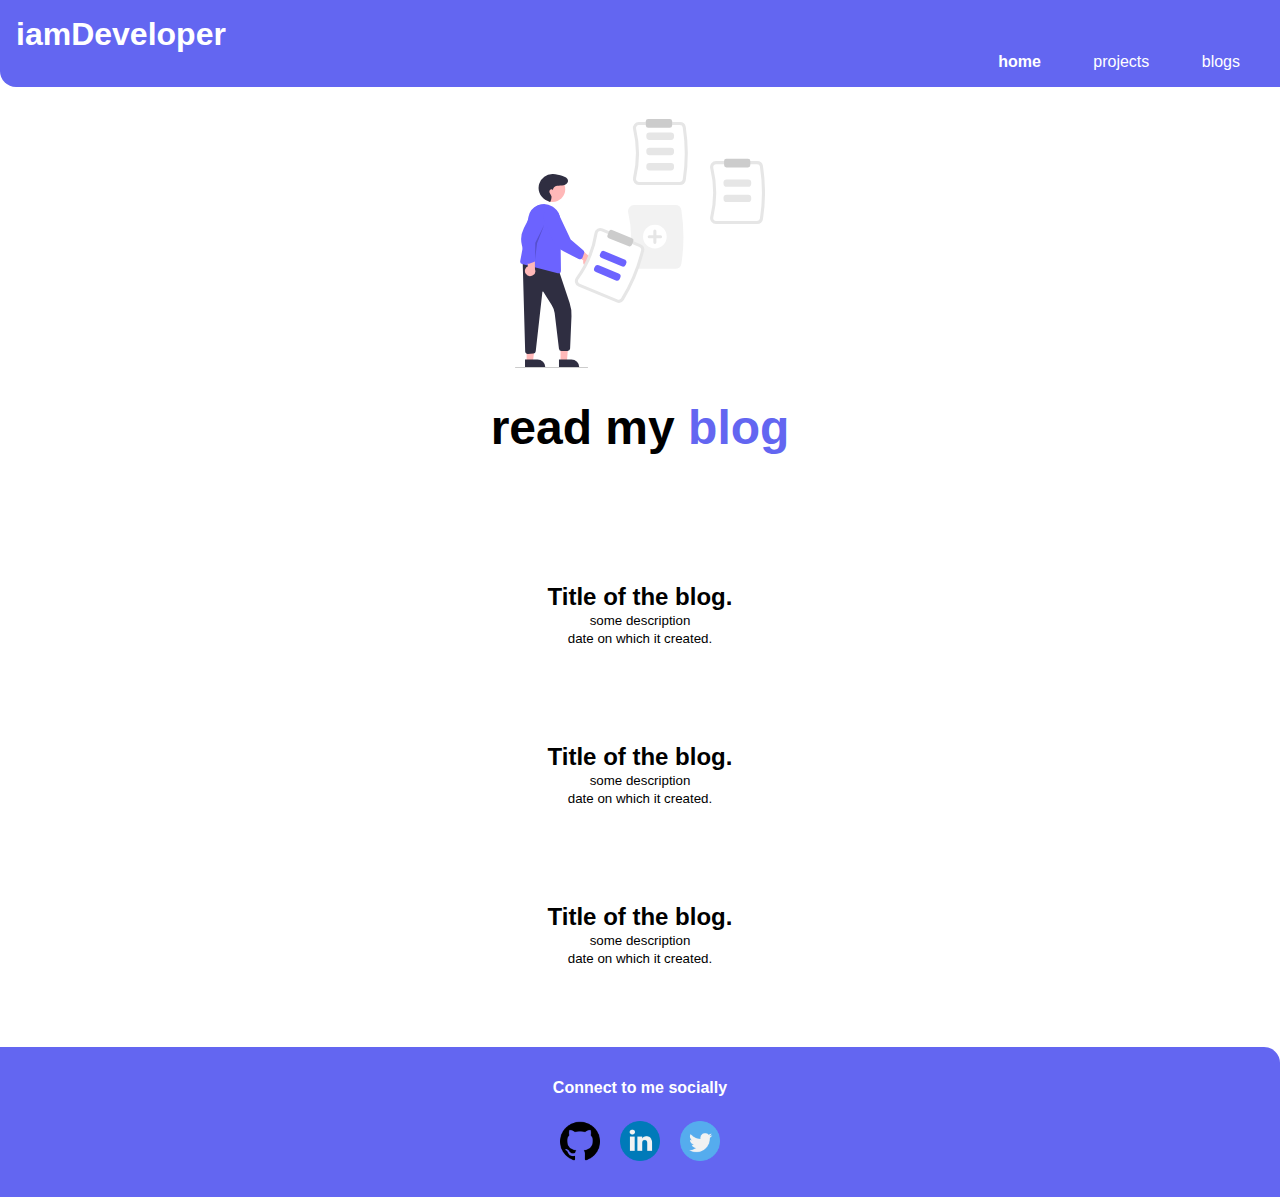
==== blog_front/index.html @ a5a2b34e "update" ====
<!DOCTYPE html>
<html lang="en">

<head>
    <meta charset="UTF-8">
    <meta http-equiv="X-UA-Compatible" content="IE=edge">
    <meta name="viewport" content="width=device-width, initial-scale=1.0">
    <title>blog | iAmCoder</title>
    <link rel="stylesheet" href="style.css">
</head>

<body>
    <!-- ***************NAVIGATION BAR*************** -->
    <nav class="navigation">
        <div class="nav-brand">iamDeveloper</div>
        <ul class="list-non-bullet nav-pills">
            <li class="list-item-inline ">
                <a class="link link-active" href="/">home</a>
            </li>
            <li class="list-item-inline">
                <a class="link" href="/">projects</a>
            </li>
            <li class="list-item-inline">
                <a class="link" href="/blog/blog.html">blogs</a>
            </li>
        </ul>

    </nav>
    <!--********************* HEADER********************* -->
    <header class="hero">
        <img class="hero-image" src="/blog_front/images/blog_list.svg" alt="">
    </header>

    <section>
        <h1 id="section-heading">read my <span style="color: #6366F1;">blog</span></h1>
    </section>
    <section class="container">
        <section class="center-container">
            <ol class="list-item">
                <li class="list">
                    <h2>Title of the blog.</h2>
                    <small>some description</small><br>
                    <small>date on which it created.</small>
                </li>
                <li class="list">
                    <h2>Title of the blog.</h2>
                    <small>some description</small><br>
                    <small>date on which it created.</small>
                </li>
                <li class="list">
                    <h2>Title of the blog.</h2>
                    <small>some description</small><br>
                    <small>date on which it created.</small>
                </li>
            </ol>
        </section>

    </section>

    <footer class="footer">
        <div class="footer-header">Connect to me socially </div>
        <ul>
            <li class="list-item-inline"><a href="https://github.com/Anonymousxya" target="_blank"><img
                        src="/images/github.png" alt="no image found"></a></li>
            <li class="list-item-inline"><a href="https://www.linkedin.com/in/varun-tripathi-29927a194/"
                    target="_blank"><img src="/images/linkedin.png" alt="no image found"></a></li>
            <li class="list-item-inline"><a href="https://twitter.com" target="_blank"><img src="/images/twitter.png"
                        alt="no image found"></a></li>
        </ul>
    </footer>
</body>

</html>
---- blog_front/style.css ----
:root{
    --primary-color: #6366F1;
    --dark-gray: #6B7280;
    --off-white: #E5E7EB;
}
*{
    margin: 0px;
    padding: 0px;
    box-sizing: border-box;
}
body{
    font-family: 'Montserrat', sans-serif;
}



.navigation{
    background-color: var(--primary-color);
    color: white;
    padding: 1rem ;
    border-bottom-left-radius: 1rem;
}
.navigation .nav-brand{
    font-weight: bolder;
    font-size: 2rem;
}
.navigation .nav-pills{
    text-align: right;
}
.navigation .link{
    color: white;
}
.navigation .link-active{
    font-weight: bold;
}

.link{
    text-decoration: none;
    padding: 0.5rem 1rem;
}


.list-non-bullet{
    list-style: none;

}
.list-item-inline{
    display: inline;
    padding: 0rem 0.5rem;
}

.hero{
    padding: 2rem;
    text-align: center;
}
.hero .hero-image{
    max-width: 250px;
    display: block;
    text-align: center;
    margin: auto;
}


#section-heading{
    text-align: center;
    font-size: xxx-large;
}
.container{
    margin-top: 3rem;
}
.center-container{
    text-align: center;
    padding: 2rem 2rem;
}
.list-item{
    list-style: none;
}
.container .center-container .list-item li{
    padding: 3rem;
}


.footer{
    background-color: var(--primary-color);
    padding: 2rem 0rem;
    text-align: center;
    color: white;
    border-top-right-radius: 1rem;
}
.footer .link{
    color: white;
}
.footer ul{
    padding-inline-start: 0px;
}
.footer-header{
    font-family: 'Ubuntu', sans-serif;
    font-weight: bold;
}
.footer ul li img{
    margin-top: 1.5rem;
    width: 40px;
    height: 40px;
}
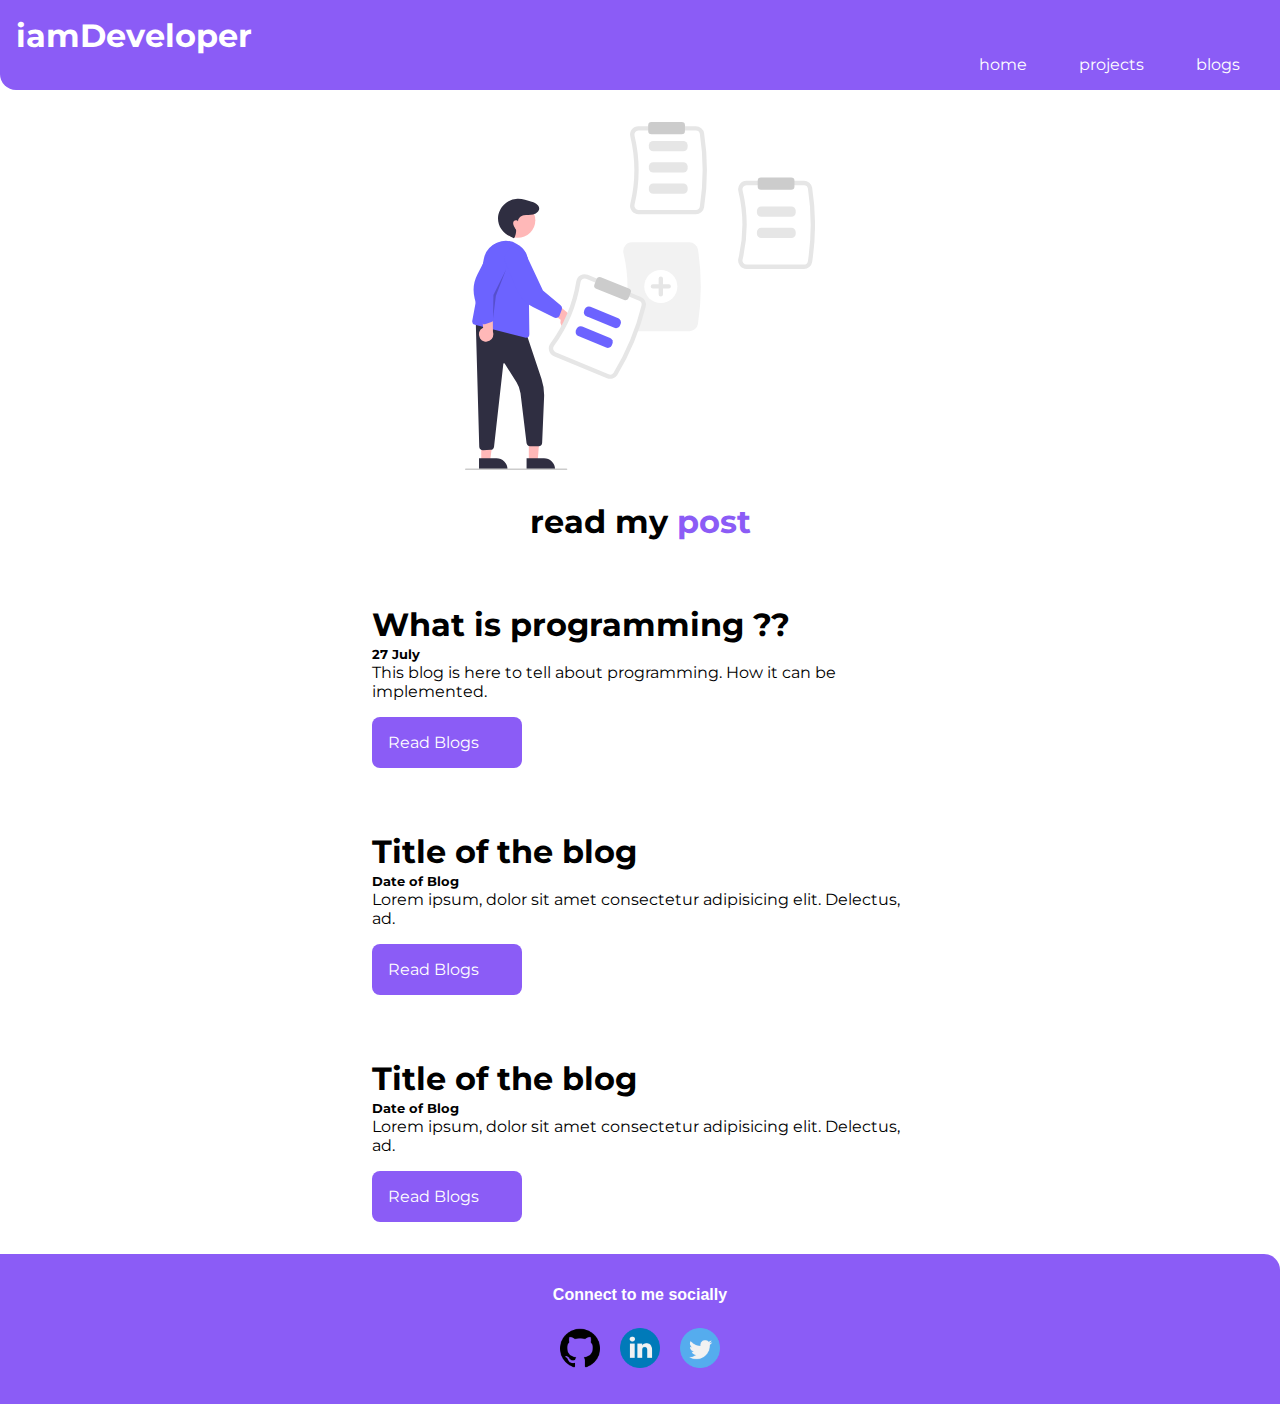
==== commit 8a432dba: "update" ====
--- a/blog_front/index.html
+++ b/blog_front/index.html
@@ -5,12 +5,12 @@
     <meta charset="UTF-8">
     <meta http-equiv="X-UA-Compatible" content="IE=edge">
     <meta name="viewport" content="width=device-width, initial-scale=1.0">
-    <title>blog | iAmCoder</title>
+    <title>blog</title>
     <link rel="stylesheet" href="style.css">
 </head>
 
 <body>
-    <!-- ***************NAVIGATION BAR*************** -->
+    <!-- ************************** NAV BAR************************-->
     <nav class="navigation">
         <div class="nav-brand">iamDeveloper</div>
         <ul class="list-non-bullet nav-pills">
@@ -26,37 +26,46 @@
         </ul>
 
     </nav>
-    <!--********************* HEADER********************* -->
+
+    <!--**************************** HEADER**************************** -->
     <header class="hero">
         <img class="hero-image" src="/blog_front/images/blog_list.svg" alt="">
+        <h1 class="hero-heading">read my <span style="color: #8B5CF6;">post</span></h1>
     </header>
 
-    <section>
-        <h1 id="section-heading">read my <span style="color: #6366F1;">blog</span></h1>
-    </section>
-    <section class="container">
-        <section class="center-container">
-            <ol class="list-item">
-                <li class="list">
-                    <h2>Title of the blog.</h2>
-                    <small>some description</small><br>
-                    <small>date on which it created.</small>
-                </li>
-                <li class="list">
-                    <h2>Title of the blog.</h2>
-                    <small>some description</small><br>
-                    <small>date on which it created.</small>
-                </li>
-                <li class="list">
-                    <h2>Title of the blog.</h2>
-                    <small>some description</small><br>
-                    <small>date on which it created.</small>
-                </li>
-            </ol>
-        </section>
+    <!-- Blog List -->
 
-    </section>
+    <ul class="list-non-bullet">
+        <li>
+            <article class="showcase-list container container-center">
+                <h1>What is programming ??</h1>
+                <small class="date">27 July</small>
+                <p>This blog is here to tell about programming. How it can be implemented. </p>
+                <a href="/blog/blog.html" class="link link-secondary">Read Blogs</a>
+            </article>
+        </li>
+    </ul>
+    <ul class="list-non-bullet">
+        <li>
+            <article class="showcase-list container container-center">
+                <h1>Title of the blog</h1>
+                <small class="date">Date of Blog</small>
+                <p>Lorem ipsum, dolor sit amet consectetur adipisicing elit. Delectus, ad.</p>
+                <a href="/" class="link link-secondary">Read Blogs</a>
+            </article>
+        </li>
+    </ul>
+    <ul class="list-non-bullet">
+        <li>
+            <article class="showcase-list container container-center">
+                <h1>Title of the blog</h1>
+                <small class="date">Date of Blog</small>
+                <p>Lorem ipsum, dolor sit amet consectetur adipisicing elit. Delectus, ad.</p>
 
+                <a href="/" class="link link-secondary">Read Blogs</a>
+            </article>
+        </li>
+    </ul>
     <footer class="footer">
         <div class="footer-header">Connect to me socially </div>
         <ul>
--- a/blog_front/style.css
+++ b/blog_front/style.css
@@ -1,5 +1,8 @@
+@import url('https://fonts.googleapis.com/css2?family=Montserrat&display=swap');
+
+/* BASIC CSS TO BE DONE AT START */
 :root{
-    --primary-color: #6366F1;
+    --primary-color: #8B5CF6;
     --dark-gray: #6B7280;
     --off-white: #E5E7EB;
 }
@@ -7,77 +10,77 @@
     margin: 0px;
     padding: 0px;
     box-sizing: border-box;
-}
-body{
     font-family: 'Montserrat', sans-serif;
 }
 
-
-
+/* NAVIGATION */
 .navigation{
     background-color: var(--primary-color);
     color: white;
     padding: 1rem ;
     border-bottom-left-radius: 1rem;
 }
-.navigation .nav-brand{
+.nav-brand{
     font-weight: bolder;
     font-size: 2rem;
 }
-.navigation .nav-pills{
+.nav-pills{
     text-align: right;
 }
-.navigation .link{
-    color: white;
-}
-.navigation .link-active{
-    font-weight: bold;
-}
-
-.link{
-    text-decoration: none;
-    padding: 0.5rem 1rem;
-}
-
-
+/* LIST */
 .list-non-bullet{
     list-style: none;
-
 }
 .list-item-inline{
     display: inline;
     padding: 0rem 0.5rem;
 }
+.date{
+    font-weight: bold;
+}
+/* LINKS */
+.link{
+    color: white;
+    text-decoration: none;
+    padding: 0.5rem 1rem;
+}
+.link-secondary{
+    background-color: #8B5CF6;
+    display: block;
+    max-width: 150px;
+    padding: 1rem;
+    border-radius: 0.5rem;
+    margin-top: 1rem;
+}
+/* HEADER */
 
 .hero{
     padding: 2rem;
     text-align: center;
 }
-.hero .hero-image{
-    max-width: 250px;
+.hero-image{
+    max-width: 350px;
     display: block;
     text-align: center;
     margin: auto;
 }
+.hero-heading{
+    padding-top: 2rem;
+    
+}
 
 
-#section-heading{
-    text-align: center;
-    font-size: xxx-large;
+.container{
+    padding: 0rem 1rem;
 }
-.container{
-    margin-top: 3rem;
+.container-center{
+    max-width: 600px;
+    margin: auto;
 }
-.center-container{
-    text-align: center;
-    padding: 2rem 2rem;
+.showcase-list{
+    padding: 2rem;
 }
-.list-item{
-    list-style: none;
-}
-.container .center-container .list-item li{
-    padding: 3rem;
-}
+
 
 
 .footer{
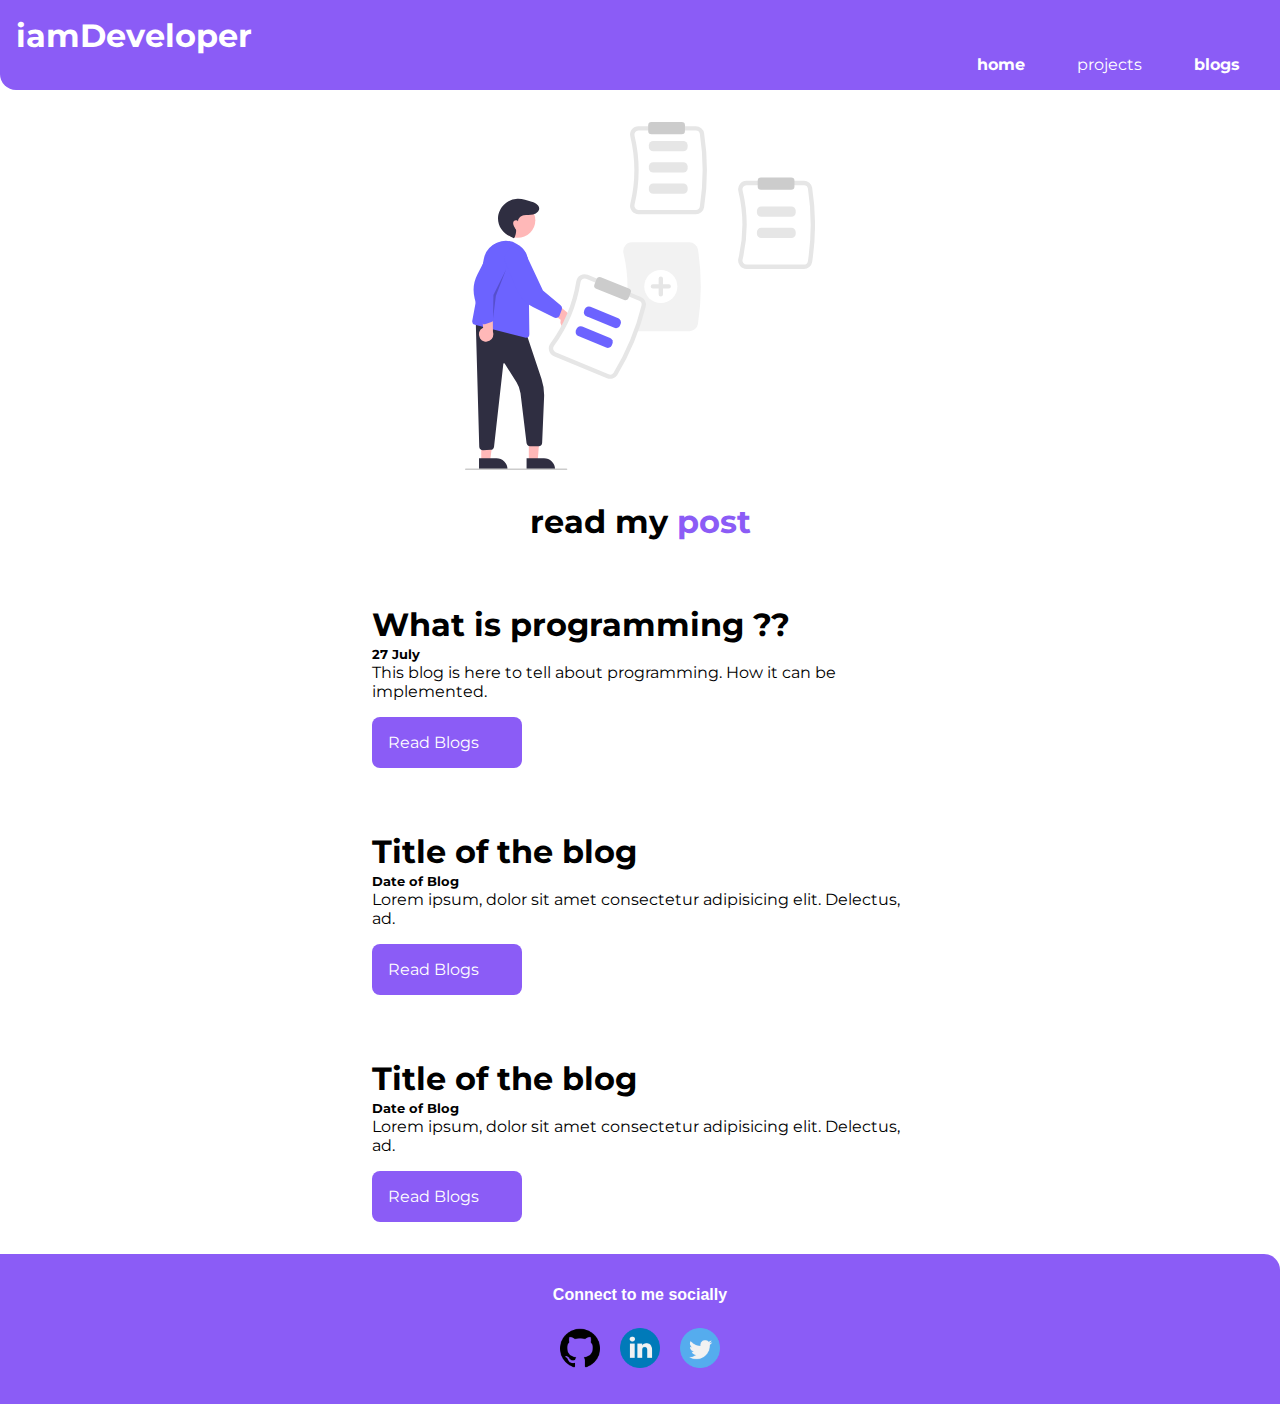
==== commit 8a709488: "update" ====
--- a/blog_front/index.html
+++ b/blog_front/index.html
@@ -21,7 +21,7 @@
                 <a class="link" href="/">projects</a>
             </li>
             <li class="list-item-inline">
-                <a class="link" href="/blog/blog.html">blogs</a>
+                <a class="link link-active" href="/blog_front/index.html">blogs</a>
             </li>
         </ul>
 
@@ -41,7 +41,7 @@
                 <h1>What is programming ??</h1>
                 <small class="date">27 July</small>
                 <p>This blog is here to tell about programming. How it can be implemented. </p>
-                <a href="/blog/blog.html" class="link link-secondary">Read Blogs</a>
+                <a href="/blog/blog.html" target="_blank" class="link link-secondary">Read Blogs</a>
             </article>
         </li>
     </ul>
--- a/blog_front/style.css
+++ b/blog_front/style.css
@@ -104,4 +104,7 @@
     margin-top: 1.5rem;
     width: 40px;
     height: 40px;
+}
+.link-active{
+    font-weight: bold;
 }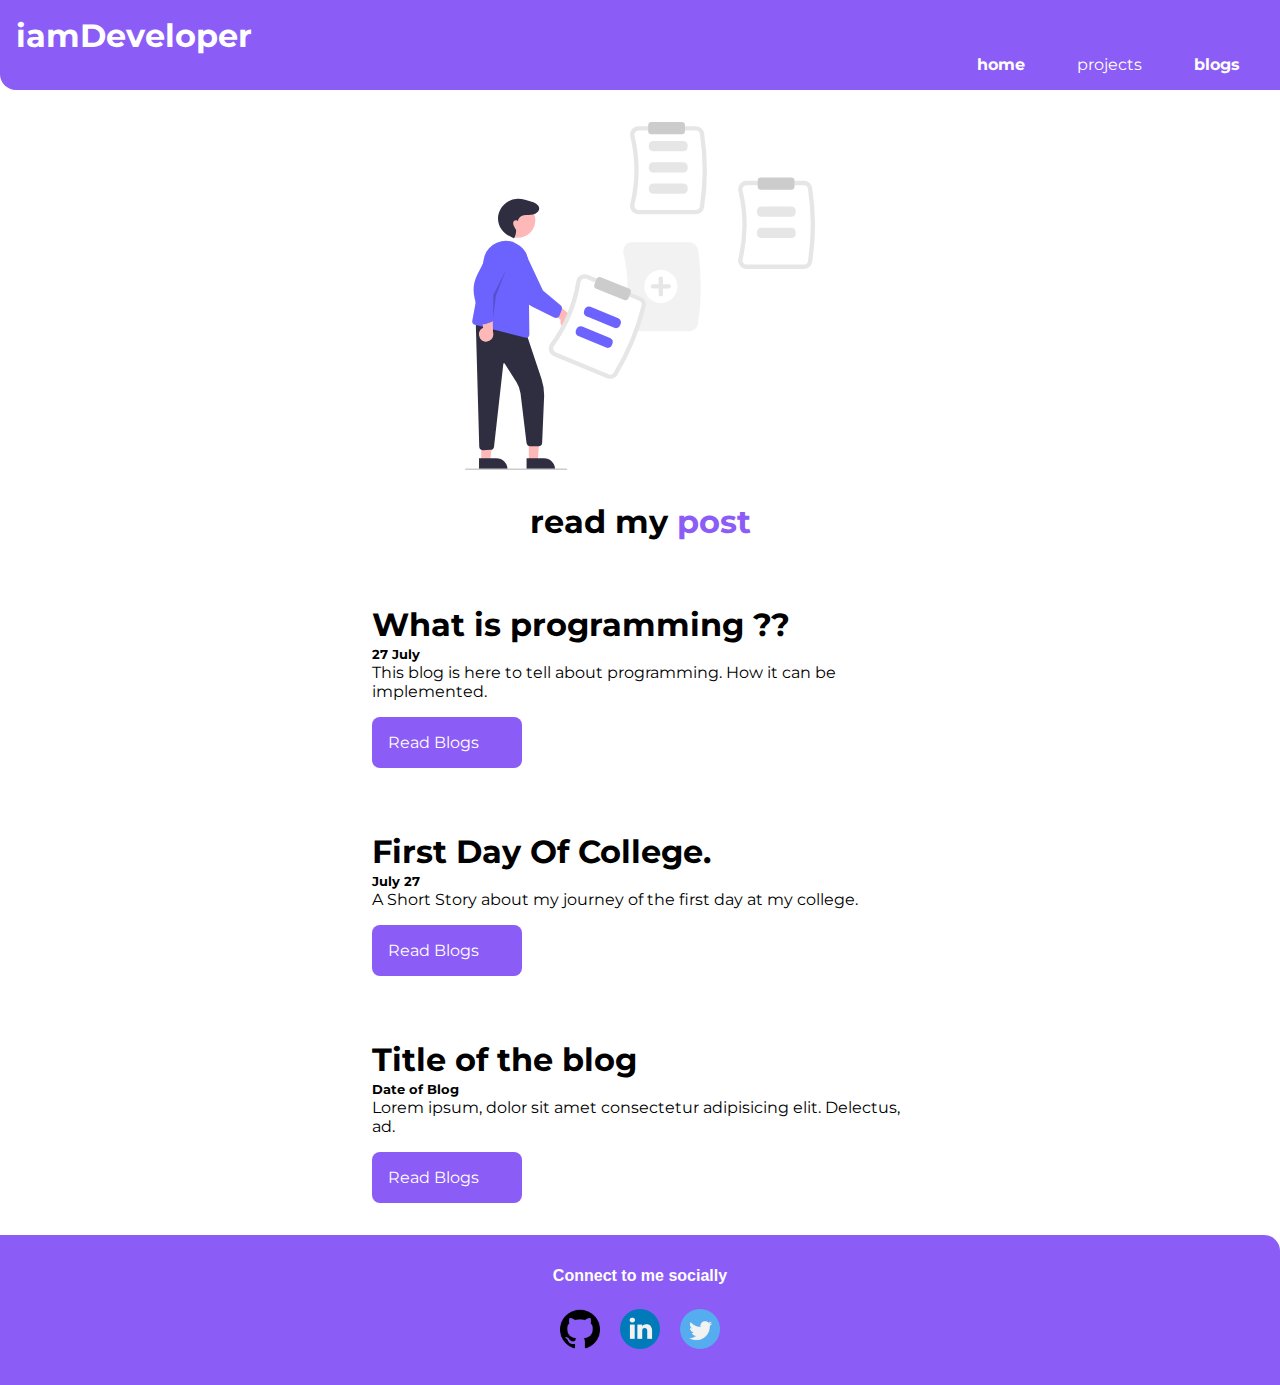
==== commit ae9a6807: "initial to next blog" ====
--- a/blog_front/index.html
+++ b/blog_front/index.html
@@ -48,10 +48,10 @@
     <ul class="list-non-bullet">
         <li>
             <article class="showcase-list container container-center">
-                <h1>Title of the blog</h1>
-                <small class="date">Date of Blog</small>
-                <p>Lorem ipsum, dolor sit amet consectetur adipisicing elit. Delectus, ad.</p>
-                <a href="/" class="link link-secondary">Read Blogs</a>
+                <h1>First Day Of College.</h1>
+                <small class="date">July 27</small>
+                <p>A Short Story about my journey of the first day at my college.</p>
+                <a href="/blog_two/index.html" class="link link-secondary">Read Blogs</a>
             </article>
         </li>
     </ul>
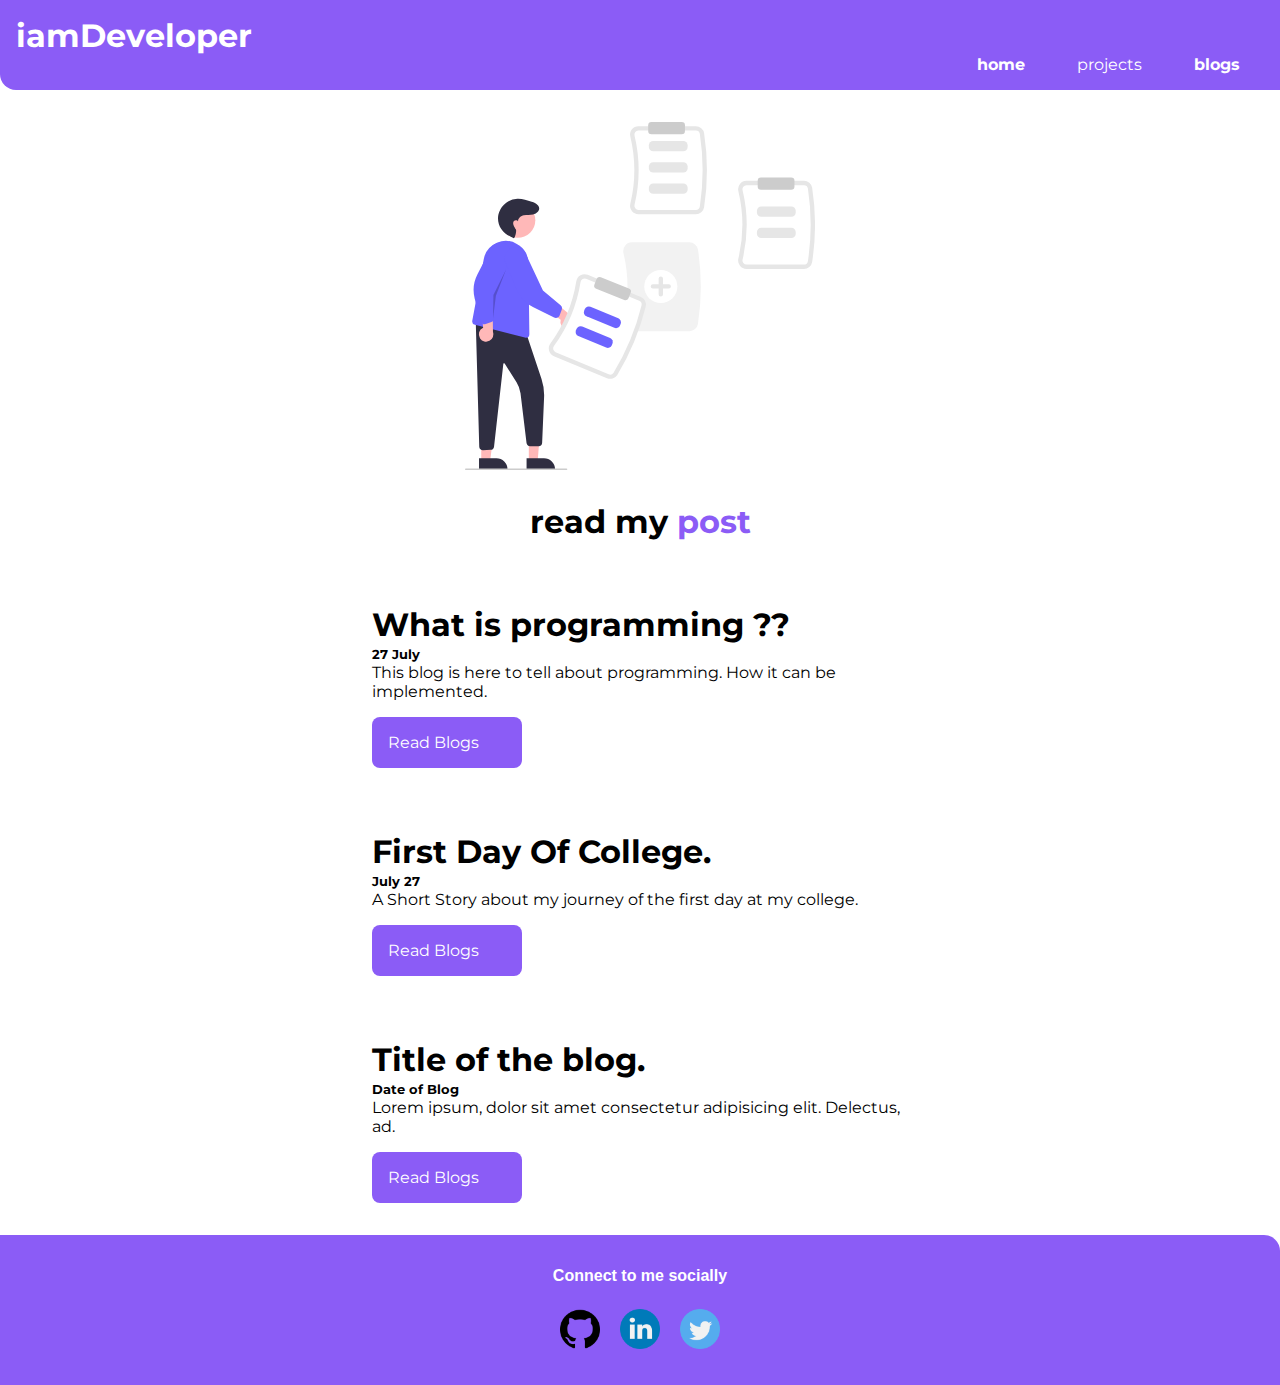
==== commit 0a5affe0: "blog update" ====
--- a/blog_front/index.html
+++ b/blog_front/index.html
@@ -58,7 +58,7 @@
     <ul class="list-non-bullet">
         <li>
             <article class="showcase-list container container-center">
-                <h1>Title of the blog</h1>
+                <h1>Title of the blog.</h1>
                 <small class="date">Date of Blog</small>
                 <p>Lorem ipsum, dolor sit amet consectetur adipisicing elit. Delectus, ad.</p>
 
